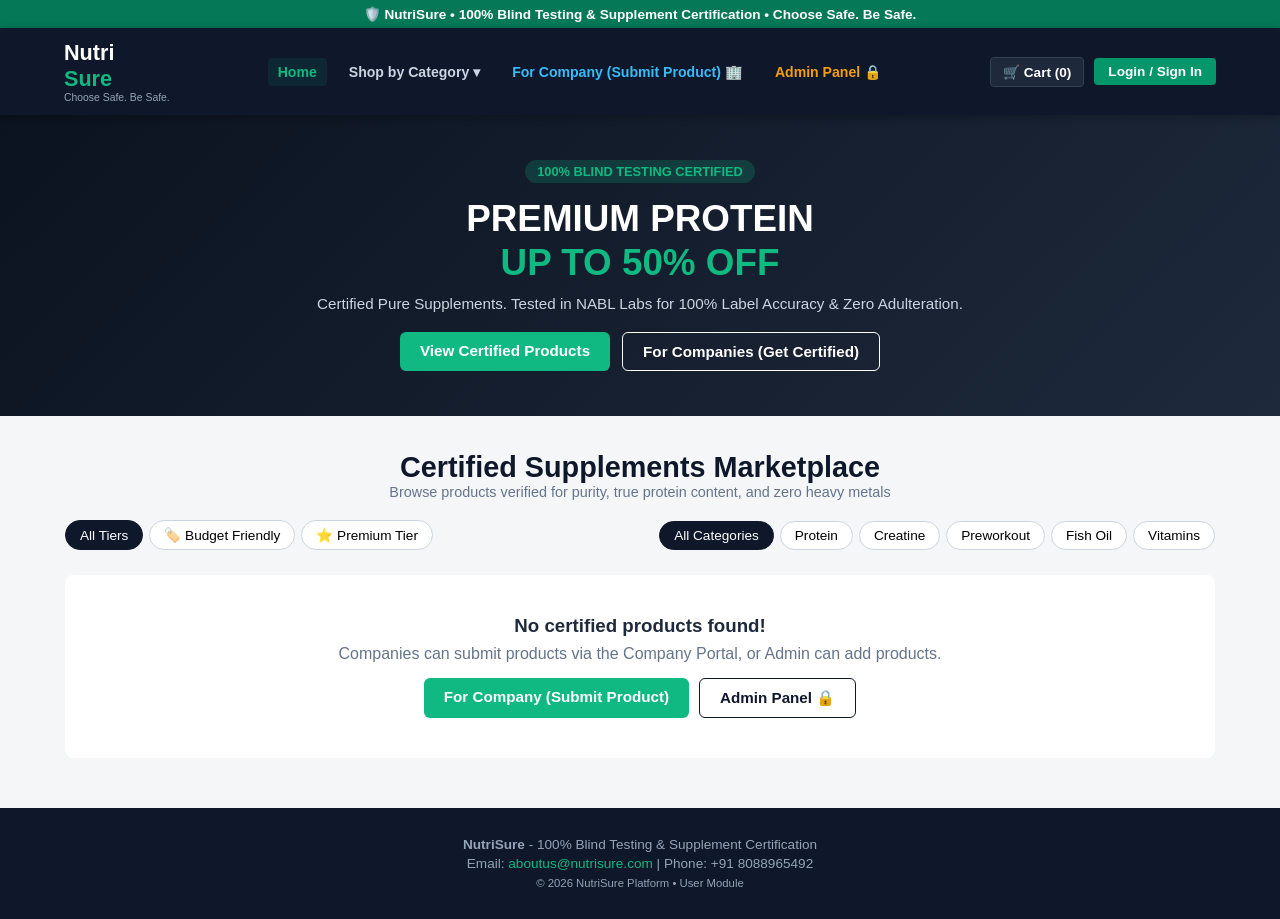
==== index.html @ 1a72f117 "NutriSure Project" ====
<!DOCTYPE html>
<html lang="en">
<head>
  <meta charset="UTF-8">
  <meta name="viewport" content="width=device-width, initial-scale=1.0">
  <title>NutriSure - Certified Supplement Marketplace</title>
  <link rel="stylesheet" href="style.css">
</head>
<body>

  <!-- Top Announcement Bar -->
  <div class="top-bar">
    🛡️ NutriSure • 100% Blind Testing & Supplement Certification • Choose Safe. Be Safe.
  </div>

  <!-- Navigation Bar (Module 1: User Navigation) -->
  <header class="navbar">
    <a href="index.html" class="logo">
      Nutri<span>Sure</span>
      <small>Choose Safe. Be Safe.</small>
    </a>

    <!-- 3 User Types Navigation Links -->
    <nav class="nav-menu">
      <a href="index.html" class="active">Home</a>
      
      <!-- Category Dropdown -->
      <div class="dropdown">
        <a href="#" class="dropdown-btn">Shop by Category ▾</a>
        <div class="dropdown-content">
          <a href="#" onclick="filterCategory('Protein', this)">Protein Powders</a>
          <a href="#" onclick="filterCategory('Creatine', this)">Creatine</a>
          <a href="#" onclick="filterCategory('Preworkout', this)">Preworkout</a>
          <a href="#" onclick="filterCategory('Fish Oil', this)">Omega-3 Fish Oil</a>
          <a href="#" onclick="filterCategory('Vitamins', this)">Multivitamins</a>
        </div>
      </div>

      <!-- Module 2 Link: For Company -->
      <a href="company.html" class="company-tab">For Company (Submit Product) 🏢</a>

      <!-- Module 3 Link: Admin Panel -->
      <a href="admin.html" class="admin-tab">Admin Panel 🔒</a>
    </nav>

    <!-- Cart & Login Actions -->
    <div class="nav-right">
      <button class="btn-cart" onclick="openCart()">🛒 Cart (<span id="cart-count">0</span>)</button>
      <button class="btn-login" onclick="openLoginModal()">Login / Sign In</button>
    </div>
  </header>

  <!-- =========================================================================
       USER MODULE CONTENT
       ========================================================================= -->
  <main>
    
    <!-- Hero Banner -->
    <div class="hero">
      <div class="hero-content">
        <span class="tag">100% BLIND TESTING CERTIFIED</span>
        <h1>PREMIUM PROTEIN <br><span class="green-text">UP TO 50% OFF</span></h1>
        <p>Certified Pure Supplements. Tested in NABL Labs for 100% Label Accuracy & Zero Adulteration.</p>
        <div class="hero-buttons">
          <a href="#catalog" class="btn-main">View Certified Products</a>
          <a href="company.html" class="btn-secondary">For Companies (Get Certified)</a>
        </div>
      </div>
    </div>

    <!-- Product Catalog Section -->
    <div id="catalog" class="container">
      
      <div class="catalog-header">
        <h2>Certified Supplements Marketplace</h2>
        <p>Browse products verified for purity, true protein content, and zero heavy metals</p>
      </div>

      <!-- Filters: Budget vs Premium + Category Switcher -->
      <div class="filter-row">
        
        <!-- Budget vs Premium Option -->
        <div class="tier-switch">
          <button class="filter-btn active" onclick="filterTier('all', this)">All Tiers</button>
          <button class="filter-btn" onclick="filterTier('budget', this)">🏷️ Budget Friendly</button>
          <button class="filter-btn" onclick="filterTier('premium', this)">⭐ Premium Tier</button>
        </div>

        <!-- Category Buttons -->
        <div class="category-buttons">
          <button class="cat-btn active" onclick="filterCategory('all', this)">All Categories</button>
          <button class="cat-btn" onclick="filterCategory('Protein', this)">Protein</button>
          <button class="cat-btn" onclick="filterCategory('Creatine', this)">Creatine</button>
          <button class="cat-btn" onclick="filterCategory('Preworkout', this)">Preworkout</button>
          <button class="cat-btn" onclick="filterCategory('Fish Oil', this)">Fish Oil</button>
          <button class="cat-btn" onclick="filterCategory('Vitamins', this)">Vitamins</button>
        </div>

      </div>

      <!-- Dynamic Product Cards Grid (Rendered by JavaScript) -->
      <div id="product-grid" class="product-grid">
        <!-- Products render here -->
      </div>

    </div>

  </main>

  <!-- Product Details Modal Popup -->
  <div id="product-modal" class="modal" onclick="if(event.target===this) closeProductModal()">
    <div class="modal-box">
      <button class="close-btn" onclick="closeProductModal()">✕</button>
      <div id="modal-details"></div>
    </div>
  </div>

  <!-- Shopping Cart Modal -->
  <div id="cart-modal" class="modal" onclick="if(event.target===this) closeCart()">
    <div class="modal-box max-400">
      <button class="close-btn" onclick="closeCart()">✕</button>
      <h3>🛒 Your Shopping Cart</h3>
      <hr style="margin: 12px 0;">
      <div id="cart-items">
        <p style="color: #64748b; margin: 15px 0;">Your cart is empty.</p>
      </div>
      <div class="cart-total">
        <strong>Subtotal:</strong>
        <strong id="cart-total-price">₹0</strong>
      </div>
      <button class="btn-submit" onclick="alert('Proceeding to Checkout & Payment!'); closeCart();">Buy Now</button>
    </div>
  </div>

  <!-- Login Modal (Firebase Ready) -->
  <div id="login-modal" class="modal" onclick="if(event.target===this) closeLoginModal()">
    <div class="modal-box max-400">
      <button class="close-btn" onclick="closeLoginModal()">✕</button>
      <h3 style="margin-bottom: 4px;">User Login</h3>
      <p style="color: #64748b; font-size: 0.85rem; margin-bottom: 15px;">Login or Sign Up with Firebase</p>
      
      <form onsubmit="handleLogin(event)">
        <div class="form-group">
          <label>Email Address</label>
          <input type="email" id="user-email" placeholder="user@gmail.com" required>
        </div>
        <div class="form-group">
          <label>Password</label>
          <input type="password" id="user-password" placeholder="••••••••" required>
        </div>
        <button type="submit" class="btn-submit">Sign In</button>
      </form>

      <div style="text-align: center; margin: 12px 0; color: #94a3b8; font-size: 0.8rem;">— OR —</div>
      <button class="btn-google" onclick="alert('Google Firebase Auth Sign-in Triggered!'); closeLoginModal();">
        🌐 Sign in with Google
      </button>
    </div>
  </div>

  <!-- Footer -->
  <footer class="footer">
    <div class="container">
      <p><strong>NutriSure</strong> - 100% Blind Testing & Supplement Certification</p>
      <p>Email: <a href="mailto:aboutus@nutrisure.com">aboutus@nutrisure.com</a> | Phone: +91 8088965492</p>
      <p><small>© 2026 NutriSure Platform • User Module</small></p>
    </div>
  </footer>

  <script src="app.js"></script>
</body>
</html>
---- style.css ----
/* ==========================================================================
   NutriSure - Design System & Stylesheet (Modular BCA Project)
   Modules: 1. User Interface | 2. Company Portal | 3. Admin Dashboard
   ========================================================================== */

* {
  margin: 0;
  padding: 0;
  box-sizing: border-box;
  font-family: Arial, Helvetica, sans-serif;
}

body {
  background-color: #f4f6f8;
  color: #1e293b;
  min-height: 100vh;
  display: flex;
  flex-direction: column;
}

.container {
  width: 92%;
  max-width: 1150px;
  margin: 0 auto;
}

/* 1. Top Bar */
.top-bar {
  background-color: #047857;
  color: white;
  text-align: center;
  padding: 6px 10px;
  font-size: 0.85rem;
  font-weight: bold;
}

/* 2. Navigation Bar */
.navbar {
  background-color: #0f172a;
  color: white;
  display: flex;
  justify-content: space-between;
  align-items: center;
  padding: 12px 5%;
  position: sticky;
  top: 0;
  z-index: 100;
  box-shadow: 0 2px 8px rgba(0,0,0,0.25);
}

.logo {
  font-size: 1.35rem;
  font-weight: bold;
  text-decoration: none;
  color: white;
  display: flex;
  flex-direction: column;
}

.logo span {
  color: #10b981;
}

.logo small {
  font-size: 0.65rem;
  color: #94a3b8;
  font-weight: normal;
}

.nav-menu {
  display: flex;
  align-items: center;
  gap: 12px;
}

.nav-menu a {
  color: #cbd5e1;
  text-decoration: none;
  font-size: 0.88rem;
  font-weight: 600;
  padding: 6px 10px;
  border-radius: 4px;
  transition: 0.2s;
}

.nav-menu a:hover,
.nav-menu a.active {
  color: #10b981;
  background: rgba(16, 185, 129, 0.1);
}

.company-tab {
  color: #38bdf8 !important;
}

.admin-tab {
  color: #f59e0b !important;
}

/* Category Dropdown */
.dropdown {
  position: relative;
  display: inline-block;
}

.dropdown-content {
  display: none;
  position: absolute;
  background-color: white;
  min-width: 170px;
  box-shadow: 0 4px 12px rgba(0,0,0,0.15);
  border-radius: 6px;
  top: 100%;
  left: 0;
  overflow: hidden;
  z-index: 200;
}

.dropdown-content a {
  color: #333 !important;
  padding: 10px 14px;
  display: block;
  font-size: 0.85rem;
  background: transparent !important;
}

.dropdown-content a:hover {
  background-color: #f1f5f9 !important;
  color: #059669 !important;
}

.dropdown:hover .dropdown-content {
  display: block;
}

/* Navbar Right Buttons */
.nav-right {
  display: flex;
  align-items: center;
  gap: 10px;
}

.btn-cart {
  background-color: #1e293b;
  color: white;
  border: 1px solid #334155;
  padding: 6px 12px;
  border-radius: 4px;
  cursor: pointer;
  font-weight: 600;
  font-size: 0.85rem;
}

.btn-cart:hover {
  background-color: #059669;
}

.btn-login {
  background-color: #059669;
  color: white;
  border: none;
  padding: 6px 14px;
  border-radius: 4px;
  cursor: pointer;
  font-weight: bold;
  font-size: 0.85rem;
}

.btn-login:hover {
  background-color: #047857;
}

/* 3. Hero Section */
.hero {
  background: linear-gradient(135deg, #0b1320 0%, #1e293b 100%);
  color: white;
  text-align: center;
  padding: 45px 20px;
}

.hero-content {
  max-width: 750px;
  margin: 0 auto;
}

.tag {
  background: rgba(16, 185, 129, 0.2);
  color: #10b981;
  padding: 4px 12px;
  border-radius: 20px;
  font-size: 0.8rem;
  font-weight: bold;
  display: inline-block;
}

.hero h1 {
  font-size: 2.3rem;
  margin: 14px 0 10px;
  line-height: 1.2;
}

.green-text {
  color: #10b981;
}

.hero p {
  color: #cbd5e1;
  margin-bottom: 20px;
  font-size: 0.95rem;
}

.hero-buttons {
  display: flex;
  justify-content: center;
  gap: 12px;
  flex-wrap: wrap;
}

.btn-main {
  background-color: #10b981;
  color: white;
  border: none;
  padding: 10px 20px;
  font-size: 0.95rem;
  font-weight: bold;
  border-radius: 6px;
  cursor: pointer;
  text-decoration: none;
  display: inline-block;
}

.btn-main:hover {
  background-color: #059669;
}

.btn-secondary {
  background: transparent;
  color: white;
  border: 1.5px solid white;
  padding: 10px 20px;
  font-size: 0.95rem;
  font-weight: bold;
  border-radius: 6px;
  cursor: pointer;
  text-decoration: none;
  display: inline-block;
}

.btn-secondary:hover {
  background: white;
  color: #0b1320;
}

/* 4. Products & Catalog Section */
.catalog-header {
  text-align: center;
  margin: 35px 0 20px;
}

.catalog-header h2 {
  font-size: 1.8rem;
  color: #0f172a;
}

.catalog-header p {
  color: #64748b;
  font-size: 0.9rem;
}

.filter-row {
  display: flex;
  justify-content: space-between;
  align-items: center;
  flex-wrap: wrap;
  gap: 12px;
  margin-bottom: 25px;
}

.tier-switch, .category-buttons {
  display: flex;
  gap: 6px;
  flex-wrap: wrap;
}

.filter-btn, .cat-btn {
  background: white;
  border: 1px solid #cbd5e1;
  padding: 6px 14px;
  border-radius: 20px;
  cursor: pointer;
  font-size: 0.85rem;
  font-weight: 500;
  transition: 0.2s;
}

.filter-btn.active, .cat-btn.active {
  background: #0f172a;
  color: white;
  border-color: #0f172a;
}

/* Product Cards Grid */
.product-grid {
  display: grid;
  grid-template-columns: repeat(auto-fill, minmax(240px, 1fr));
  gap: 20px;
  margin-bottom: 50px;
}

.product-card {
  background: white;
  border-radius: 8px;
  border: 1px solid #e2e8f0;
  padding: 16px;
  text-align: center;
  position: relative;
  box-shadow: 0 2px 8px rgba(0,0,0,0.06);
  display: flex;
  flex-direction: column;
  transition: 0.2s;
}

.product-card:hover {
  transform: translateY(-3px);
  box-shadow: 0 6px 15px rgba(0,0,0,0.1);
}

.badge-cert {
  position: absolute;
  top: 10px;
  left: 10px;
  background: #ecfdf5;
  color: #059669;
  font-size: 0.7rem;
  font-weight: bold;
  padding: 2px 6px;
  border-radius: 4px;
  border: 1px solid #a7f3d0;
}

.badge-tier {
  position: absolute;
  top: 10px;
  right: 10px;
  font-size: 0.7rem;
  font-weight: bold;
  padding: 2px 6px;
  border-radius: 4px;
  text-transform: uppercase;
}

.tier-budget { background: #fef3c7; color: #b45309; }
.tier-premium { background: #dbeafe; color: #1e40af; }

.product-image-container {
  height: 140px;
  display: flex;
  align-items: center;
  justify-content: center;
  margin: 25px 0 10px;
  cursor: pointer;
}

.product-img {
  max-height: 130px;
  max-width: 100%;
  object-fit: contain;
  border-radius: 4px;
}

.product-icon {
  font-size: 4rem;
  cursor: pointer;
}

.product-card h4 {
  font-size: 0.98rem;
  margin-bottom: 6px;
  color: #0f172a;
  cursor: pointer;
}

.product-card h4:hover {
  color: #059669;
}

.lab-test-score {
  background: #f8fafc;
  color: #059669;
  font-size: 0.78rem;
  font-weight: bold;
  padding: 4px 8px;
  border-radius: 4px;
  border: 1px solid #e2e8f0;
  margin-bottom: 10px;
}

.product-price {
  font-size: 1.2rem;
  font-weight: bold;
  color: #0f172a;
  margin-bottom: 12px;
  margin-top: auto;
}

.btn-add-cart {
  background-color: #0f172a;
  color: white;
  border: none;
  width: 100%;
  padding: 8px;
  border-radius: 4px;
  cursor: pointer;
  font-weight: bold;
  font-size: 0.85rem;
}

.btn-add-cart:hover {
  background-color: #059669;
}

/* 5. Forms (Company Submission & Admin Management) */
.form-container {
  background: white;
  border: 1px solid #e2e8f0;
  padding: 25px;
  border-radius: 8px;
  margin: 30px auto;
  box-shadow: 0 2px 10px rgba(0,0,0,0.05);
}

.max-600 {
  max-width: 620px;
}

.max-800 {
  max-width: 820px;
}

.form-group {
  margin-bottom: 15px;
}

.form-group label {
  display: block;
  font-size: 0.85rem;
  font-weight: bold;
  color: #334155;
  margin-bottom: 5px;
}

.form-group input,
.form-group select,
.form-group textarea {
  width: 100%;
  padding: 9px 12px;
  border: 1px solid #cbd5e1;
  border-radius: 4px;
  font-size: 0.9rem;
  font-family: inherit;
}

.form-group input:focus,
.form-group select:focus,
.form-group textarea:focus {
  outline: none;
  border-color: #059669;
}

.form-row {
  display: grid;
  grid-template-columns: 1fr 1fr;
  gap: 15px;
}

.btn-submit {
  background-color: #059669;
  color: white;
  border: none;
  padding: 10px 20px;
  font-size: 0.95rem;
  font-weight: bold;
  border-radius: 4px;
  width: 100%;
  cursor: pointer;
  transition: 0.2s;
}

.btn-submit:hover {
  background-color: #047857;
}

.btn-google {
  background-color: white;
  border: 1px solid #cbd5e1;
  padding: 8px;
  width: 100%;
  border-radius: 4px;
  cursor: pointer;
  font-weight: 600;
  font-size: 0.88rem;
}

/* 6. Admin Dashboard Tabs & Cards */
.admin-nav-tabs {
  display: flex;
  gap: 8px;
  margin-bottom: 20px;
  border-bottom: 2px solid #e2e8f0;
  padding-bottom: 8px;
  overflow-x: auto;
}

.admin-tab-btn {
  background: white;
  border: 1px solid #cbd5e1;
  padding: 8px 14px;
  border-radius: 6px;
  cursor: pointer;
  font-weight: 600;
  font-size: 0.85rem;
  white-space: nowrap;
}

.admin-tab-btn.active {
  background: #059669;
  color: white;
  border-color: #059669;
}

/* Status Badges */
.status-badge {
  padding: 3px 8px;
  border-radius: 4px;
  font-size: 0.72rem;
  font-weight: bold;
  display: inline-block;
  text-transform: uppercase;
}

.status-pending { background: #fef3c7; color: #b45309; }
.status-accepted { background: #ecfdf5; color: #047857; }
.status-rejected { background: #fee2e2; color: #b91c1c; }

/* Admin Proposal Review Card */
.proposal-card {
  background: #f8fafc;
  border: 1px solid #e2e8f0;
  padding: 14px;
  margin-bottom: 12px;
  border-radius: 6px;
}

.proposal-header {
  display: flex;
  justify-content: space-between;
  align-items: center;
  margin-bottom: 8px;
}

.proposal-body {
  font-size: 0.88rem;
  color: #334155;
  margin-bottom: 10px;
}

.proposal-actions {
  display: flex;
  gap: 8px;
  justify-content: flex-end;
}

.btn-accept {
  background-color: #059669;
  color: white;
  border: none;
  padding: 6px 12px;
  border-radius: 4px;
  cursor: pointer;
  font-weight: bold;
  font-size: 0.8rem;
}

.btn-accept:hover {
  background-color: #047857;
}

.btn-reject {
  background-color: #dc2626;
  color: white;
  border: none;
  padding: 6px 12px;
  border-radius: 4px;
  cursor: pointer;
  font-weight: bold;
  font-size: 0.8rem;
}

.btn-reject:hover {
  background-color: #b91c1c;
}

/* 7. Modals */
.modal {
  display: none;
  position: fixed;
  top: 0; left: 0; right: 0; bottom: 0;
  background: rgba(0, 0, 0, 0.6);
  z-index: 300;
  align-items: center;
  justify-content: center;
  padding: 15px;
}

.modal.active {
  display: flex;
}

.modal-box {
  background: white;
  padding: 25px;
  border-radius: 8px;
  width: 100%;
  max-width: 550px;
  max-height: 90vh;
  overflow-y: auto;
  position: relative;
  box-shadow: 0 10px 25px rgba(0,0,0,0.25);
}

.max-400 { max-width: 400px; }

.close-btn {
  position: absolute;
  top: 12px;
  right: 12px;
  background: #f1f5f9;
  border: none;
  width: 28px;
  height: 28px;
  border-radius: 50%;
  cursor: pointer;
  font-weight: bold;
  display: flex;
  align-items: center;
  justify-content: center;
}

.close-btn:hover {
  background: #fee2e2;
  color: #dc2626;
}

.cert-box {
  background: #ecfdf5;
  border: 1px solid #a7f3d0;
  padding: 12px;
  border-radius: 6px;
  margin: 12px 0;
  font-size: 0.85rem;
}

.cart-total {
  display: flex;
  justify-content: space-between;
  margin: 15px 0;
  font-size: 1.1rem;
}

/* 8. Footer */
.footer {
  background: #0f172a;
  color: #94a3b8;
  text-align: center;
  padding: 25px 0;
  margin-top: auto;
}

.footer p {
  margin: 4px 0;
  font-size: 0.85rem;
}

.footer a {
  color: #10b981;
  text-decoration: none;
}

/* Responsive */
@media (max-width: 768px) {
  .form-row { grid-template-columns: 1fr; }
  .filter-row { flex-direction: column; align-items: stretch; }
  .nav-menu { display: none; }
}
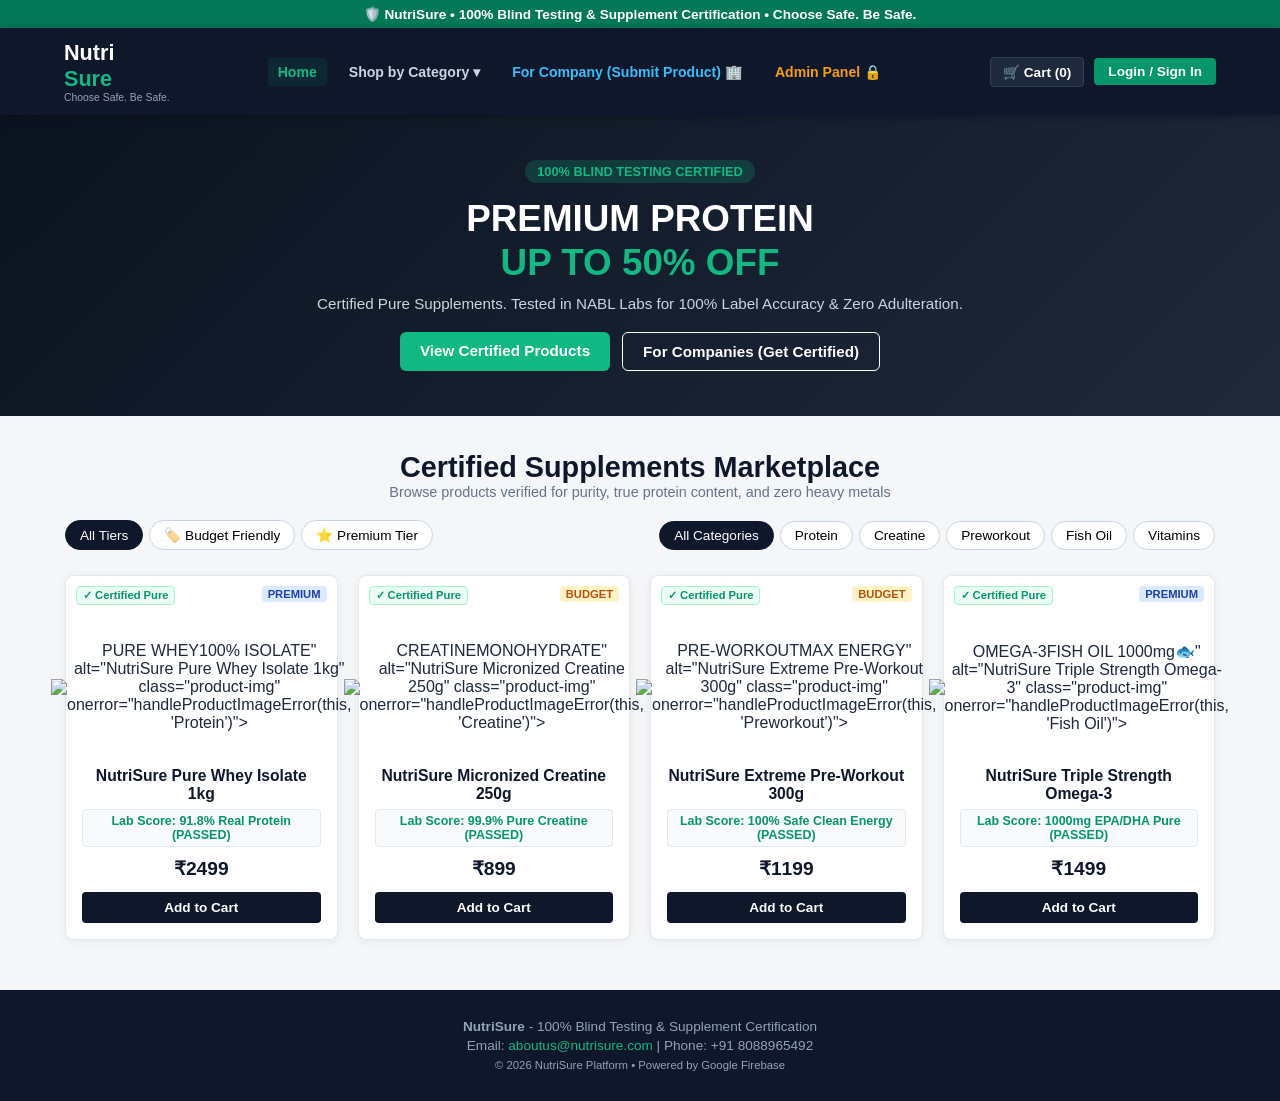
==== commit f00c7ecd: "nutrisure" ====
--- a/index.html
+++ b/index.html
@@ -152,7 +152,7 @@
       </form>
 
       <div style="text-align: center; margin: 12px 0; color: #94a3b8; font-size: 0.8rem;">— OR —</div>
-      <button class="btn-google" onclick="alert('Google Firebase Auth Sign-in Triggered!'); closeLoginModal();">
+      <button class="btn-google" onclick="handleGoogleSignIn()">
         🌐 Sign in with Google
       </button>
     </div>
@@ -163,10 +163,14 @@
     <div class="container">
       <p><strong>NutriSure</strong> - 100% Blind Testing & Supplement Certification</p>
       <p>Email: <a href="mailto:aboutus@nutrisure.com">aboutus@nutrisure.com</a> | Phone: +91 8088965492</p>
-      <p><small>© 2026 NutriSure Platform • User Module</small></p>
+      <p><small>© 2026 NutriSure Platform • Powered by Google Firebase</small></p>
     </div>
   </footer>
 
+  <!-- Google Firebase SDKs (v10 Compat) -->
+  <script src="https://www.gstatic.com/firebasejs/10.8.0/firebase-app-compat.js"></script>
+  <script src="https://www.gstatic.com/firebasejs/10.8.0/firebase-auth-compat.js"></script>
+  <script src="https://www.gstatic.com/firebasejs/10.8.0/firebase-firestore-compat.js"></script>
   <script src="app.js"></script>
 </body>
 </html>
